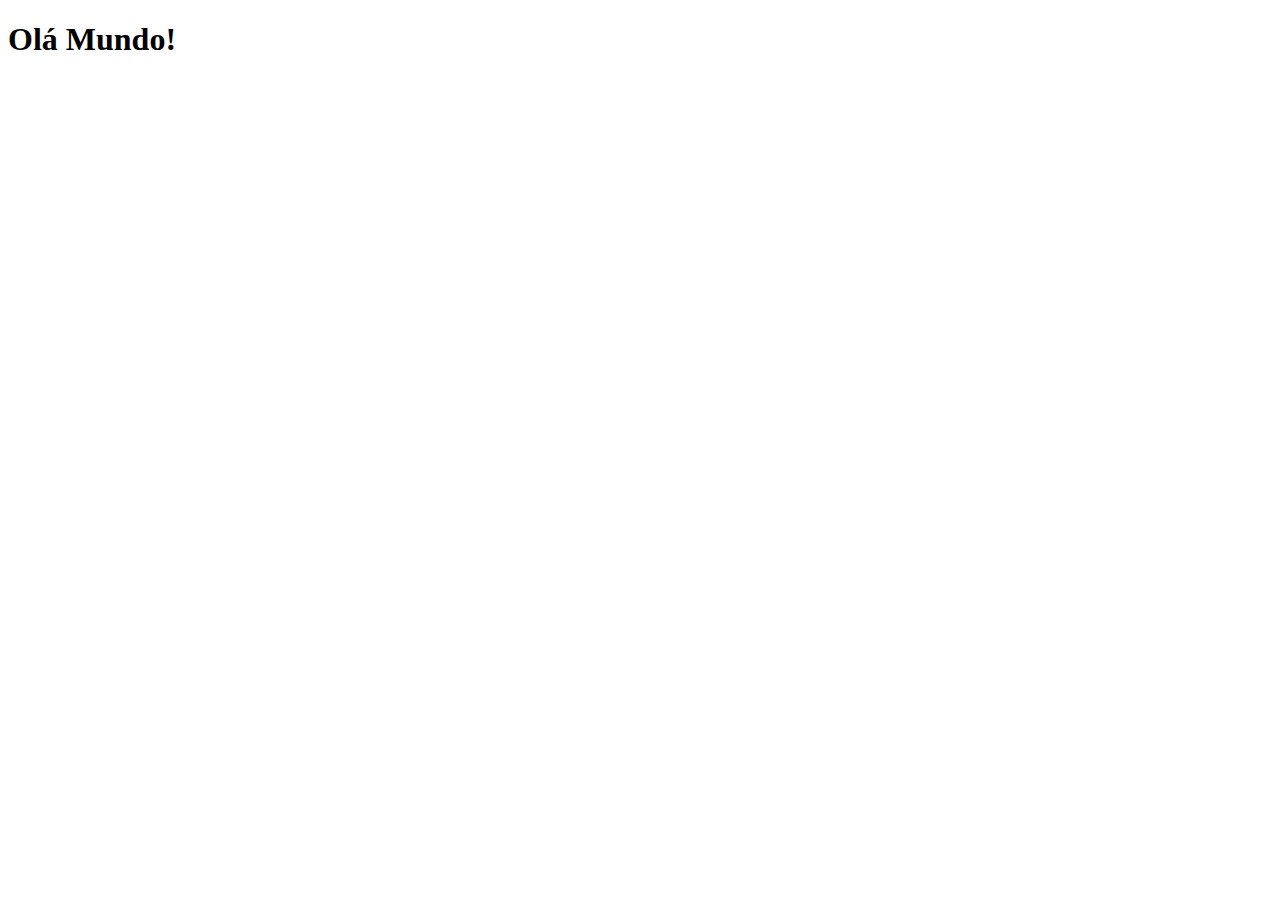
==== index.html @ 46df44d0 "Criando um projeto novo" ====
<!DOCTYPE html>
<html lang="pt-br">
<head>
    <meta charset="UTF-8">
    <meta name="viewport" content="width=device-width, initial-scale=1.0">
    <link rel="shortcut icon" href="favicon.ico" type="image/x-icon">
    <title>Projeto Redes Sociais</title>
</head>
<body>
    <h1>Olá Mundo!</h1>
    
</body>
</html>
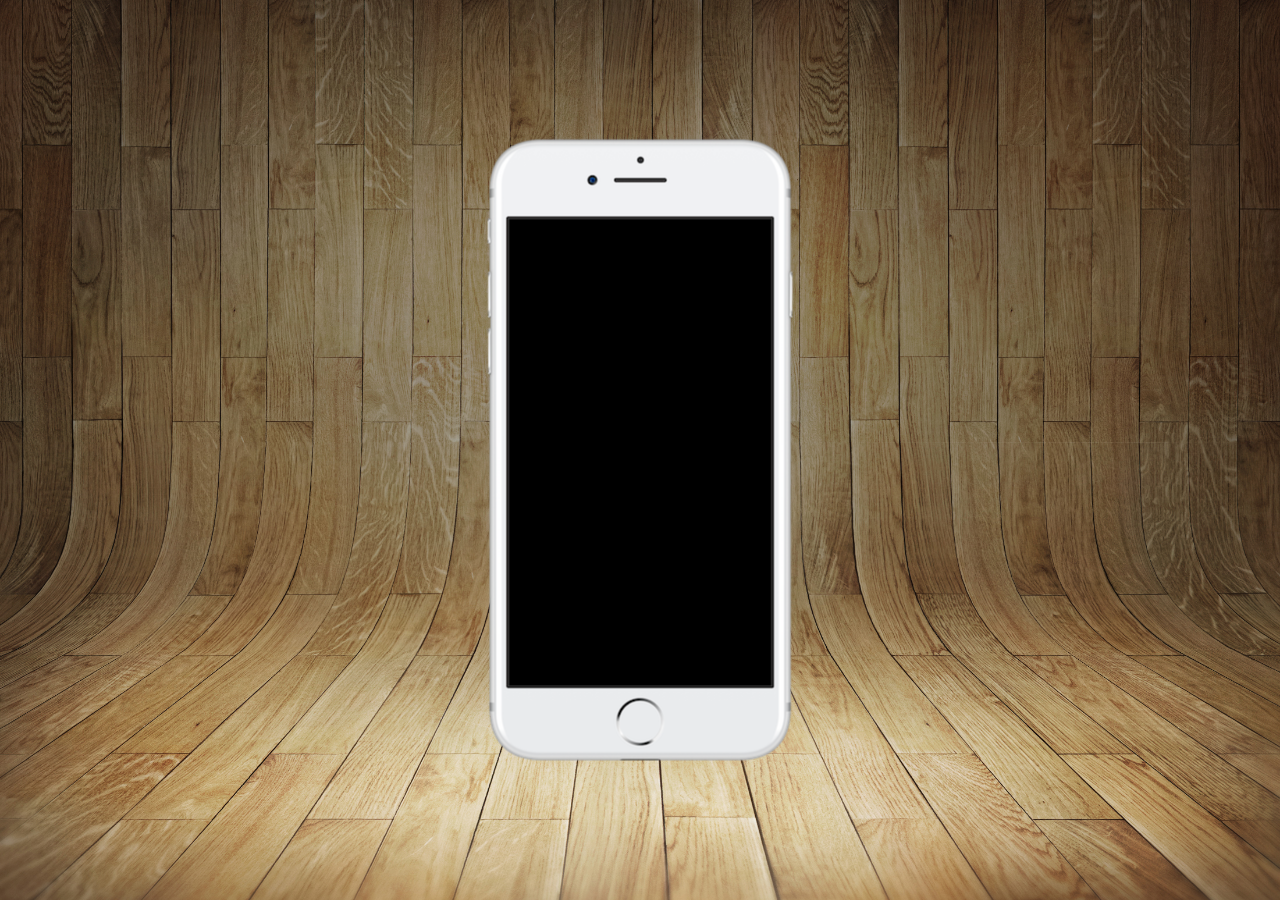
==== commit 77733b74: "Atualização da primeira parte do projeto redes sociais" ====
--- a/index.html
+++ b/index.html
@@ -4,10 +4,18 @@
     <meta charset="UTF-8">
     <meta name="viewport" content="width=device-width, initial-scale=1.0">
     <link rel="shortcut icon" href="favicon.ico" type="image/x-icon">
+    <link rel="stylesheet" href="estilo/style.css">
     <title>Projeto Redes Sociais</title>
 </head>
 <body>
-    <h1>Olá Mundo!</h1>
-    
+    <main>
+        <section id="telefone">
+
+        </section>
+
+        <section id="redes-sociais">
+
+        </section>
+    </main>    
 </body>
 </html>--- a/estilo/style.css
+++ b/estilo/style.css
@@ -0,0 +1,35 @@
+@charset "UTF-8";
+
+*{
+    margin: 0px;
+    padding: 0px;
+    font-family: Arial, Helvetica, sans-serif;
+}
+
+html, body{
+    height: 100vh;
+    width: 100vw;
+    background-color: black;
+}
+
+body{
+    background: url('../imagens/fundo-madeira.jpg') no-repeat top center;
+    background-size: cover;
+    background-attachment: fixed;
+}
+
+main{
+    height: 100vh;
+    position: relative;
+}
+
+section#telefone{
+    position:absolute;
+    top: 50%;
+    left: 50%;
+    transform: translate(-50%, -50%);
+
+    height: 627px;
+    width: 311px;
+    background: url('../imagens/frame-iphone.png');
+}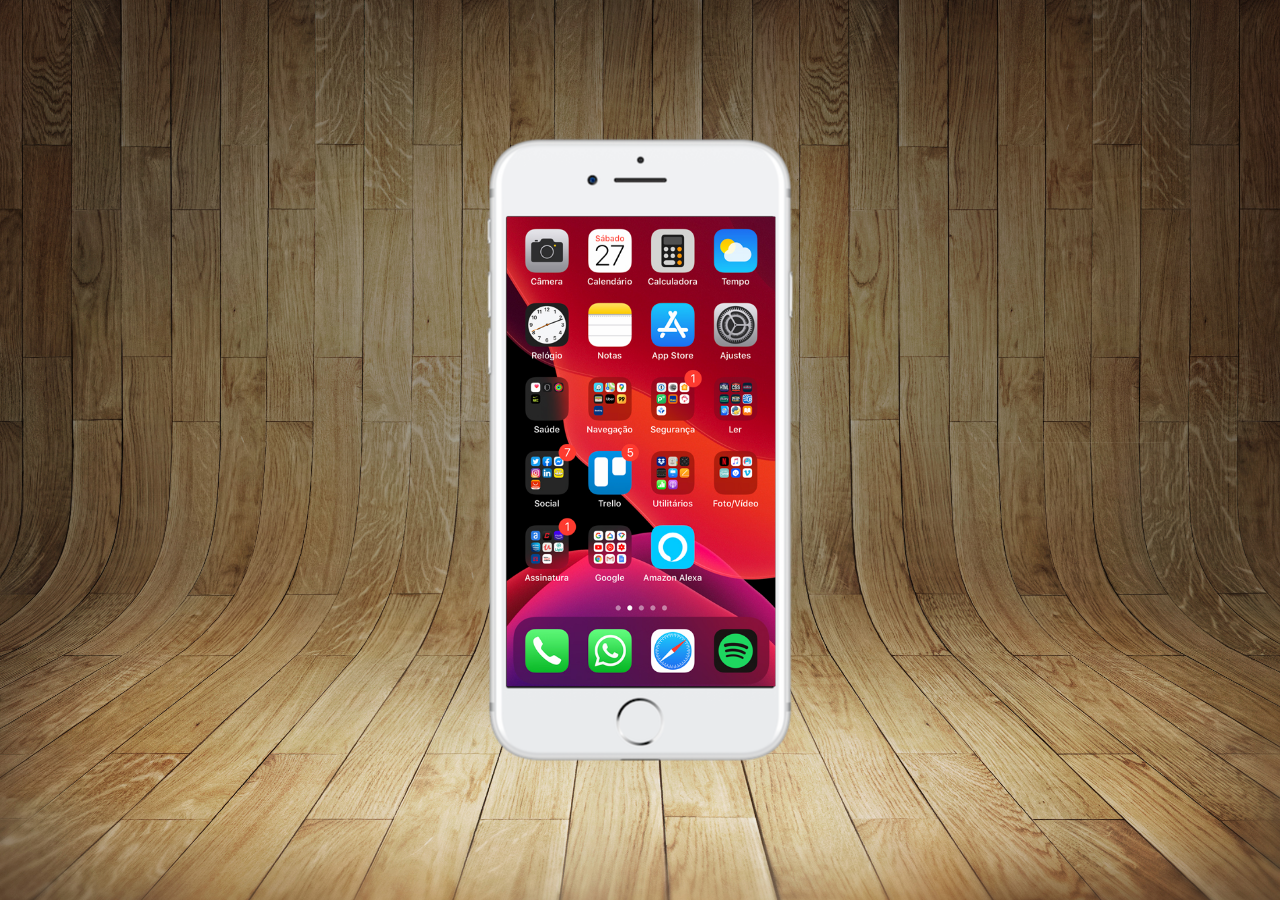
==== commit 8207d6e4: "Tela home no iframe" ====
--- a/index.html
+++ b/index.html
@@ -11,6 +11,8 @@
     <main>
         <section id="telefone">
 
+            <iframe src="home.html" name="tela" id="tela" frameborder="0"></iframe>
+
         </section>
 
         <section id="redes-sociais">
--- a/estilo/style.css
+++ b/estilo/style.css
@@ -31,5 +31,13 @@
 
     height: 627px;
     width: 311px;
-    background: url('../imagens/frame-iphone.png');
+    background: url('../imagens/frame-iphone.png') no-repeat;
+}
+
+iframe#tela{
+    position: relative;
+    top: 80px;
+    left: 22px;
+    width: 269px;
+    height: 470px;
 }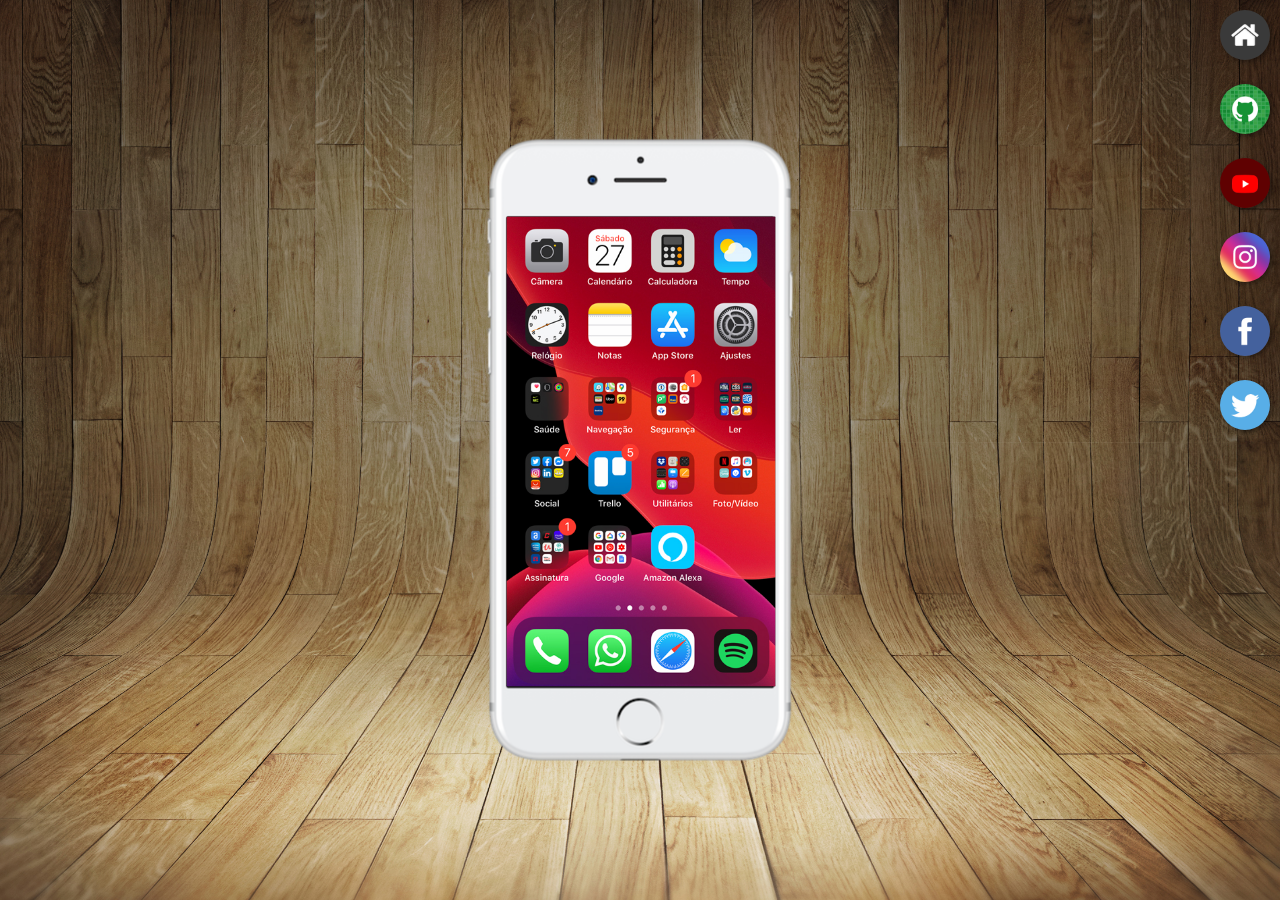
==== commit 93fa8196: "Colocando os botões das redes sociais" ====
--- a/index.html
+++ b/index.html
@@ -11,11 +11,24 @@
     <main>
         <section id="telefone">
 
-            <iframe src="home.html" name="tela" id="tela" frameborder="0"></iframe>
+            <iframe src="home.html" name="tela" id="tela" frameborder="0">
+                Seu navegador não é compatível com isso.
+            </iframe>
 
         </section>
 
         <section id="redes-sociais">
+            <a href="#" target="tela"> <img src="imagens/logo-home.jpg" alt="Home"></a><br>
+
+            <a href="#" target="tela"> <img src="imagens/logo-github.jpg" alt="YouTube"></a><br>
+
+            <a href="#" target="tela"> <img src="imagens/logo-youtube.jpg" alt="Instagram"></a><br>
+
+            <a href="#" target="tela"> <img src="imagens/logo-instagram.jpg" alt="Twitter"></a><br>
+
+            <a href="#" target="tela"> <img src="imagens/logo-facebook.jpg" alt="GitHub"></a><br>
+
+            <a href="#" target="tela"> <img src="imagens/logo-twitter.jpg" alt="Facebook"></a>
 
         </section>
     </main>    
--- a/estilo/style.css
+++ b/estilo/style.css
@@ -40,4 +40,24 @@
     left: 22px;
     width: 269px;
     height: 470px;
-}+}
+
+section#redes-sociais{
+    text-align: right;
+}
+
+section#redes-sociais img{
+    box-sizing: border-box;
+    width: 50px;
+    margin: 10px;
+    border-radius: 50%;
+    box-shadow: 2px 2px 5px rgba(0, 0, 0, 0.400);
+}
+
+section#redes-sociais img:hover{
+    border: 1.7px solid rgba(255, 255, 255, 0.700);
+    transform: translate(-3px, -3px);
+    box-shadow: 5px 5px 10px rgba(0, 0, 0, 0.500);
+    transition: transform 0.33s;
+}
+
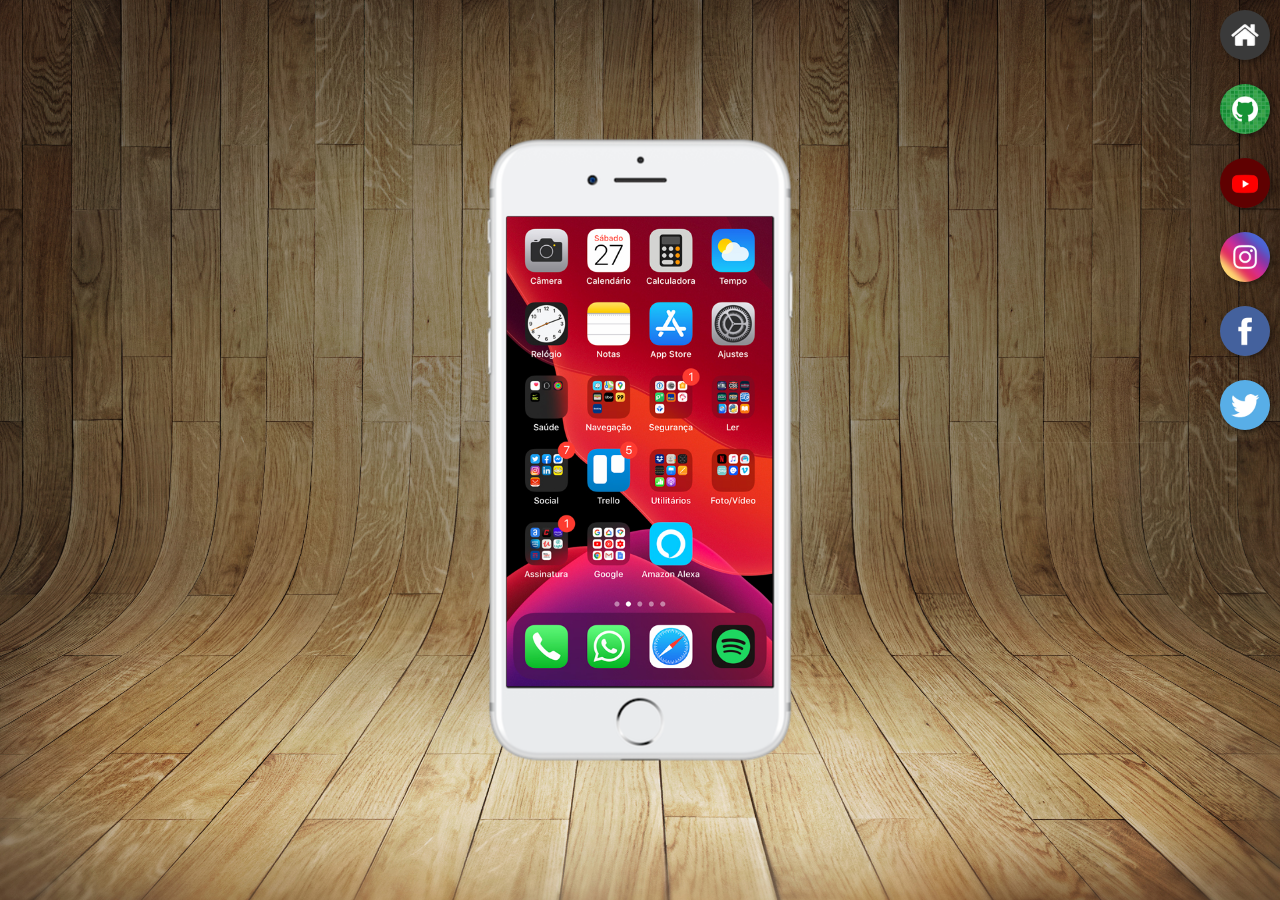
==== commit 9e5a7186: "Colocando as imagens de cada rede social no iframe" ====
--- a/index.html
+++ b/index.html
@@ -18,17 +18,17 @@
         </section>
 
         <section id="redes-sociais">
-            <a href="#" target="tela"> <img src="imagens/logo-home.jpg" alt="Home"></a><br>
+            <a href="home.html" target="tela"> <img src="imagens/logo-home.jpg" alt="Home"></a><br>
 
-            <a href="#" target="tela"> <img src="imagens/logo-github.jpg" alt="YouTube"></a><br>
+            <a href="github.html" target="tela"> <img src="imagens/logo-github.jpg" alt="YouTube"></a><br>
 
-            <a href="#" target="tela"> <img src="imagens/logo-youtube.jpg" alt="Instagram"></a><br>
+            <a href="youtube.html" target="tela"> <img src="imagens/logo-youtube.jpg" alt="Instagram"></a><br>
 
-            <a href="#" target="tela"> <img src="imagens/logo-instagram.jpg" alt="Twitter"></a><br>
+            <a href="instagram.html" target="tela"> <img src="imagens/logo-instagram.jpg" alt="Twitter"></a><br>
 
-            <a href="#" target="tela"> <img src="imagens/logo-facebook.jpg" alt="GitHub"></a><br>
+            <a href="facebook.html" target="tela"> <img src="imagens/logo-facebook.jpg" alt="GitHub"></a><br>
 
-            <a href="#" target="tela"> <img src="imagens/logo-twitter.jpg" alt="Facebook"></a>
+            <a href="twitter.html" target="tela"> <img src="imagens/logo-twitter.jpg" alt="Facebook"></a>
 
         </section>
     </main>    
--- a/estilo/style.css
+++ b/estilo/style.css
@@ -38,7 +38,7 @@
     position: relative;
     top: 80px;
     left: 22px;
-    width: 269px;
+    width: 266px;
     height: 470px;
 }
 
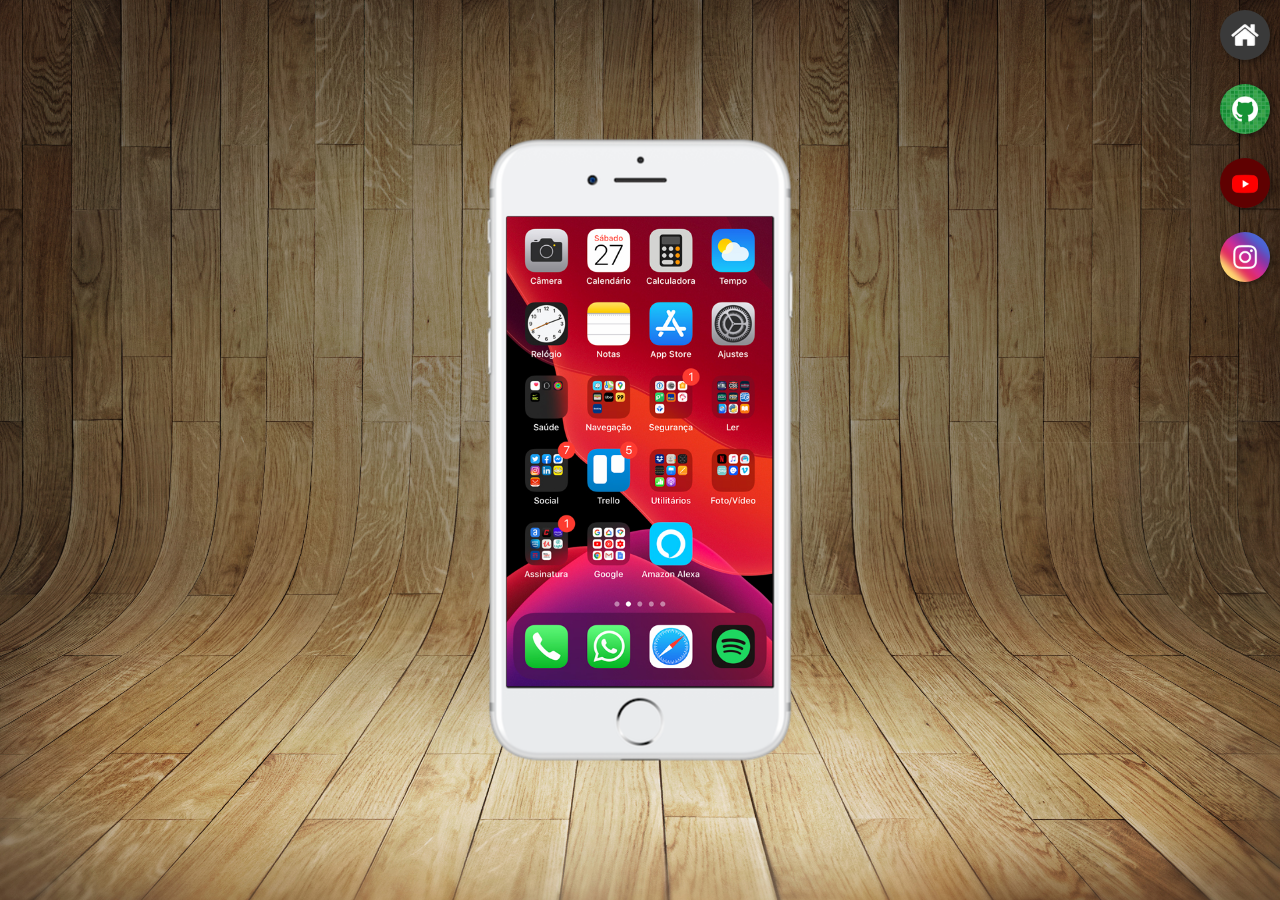
==== commit 24f04252: "Criando o site com minhas redes sociais" ====
--- a/index.html
+++ b/index.html
@@ -26,10 +26,6 @@
 
             <a href="instagram.html" target="tela"> <img src="imagens/logo-instagram.jpg" alt="Twitter"></a><br>
 
-            <a href="facebook.html" target="tela"> <img src="imagens/logo-facebook.jpg" alt="GitHub"></a><br>
-
-            <a href="twitter.html" target="tela"> <img src="imagens/logo-twitter.jpg" alt="Facebook"></a>
-
         </section>
     </main>    
 </body>
